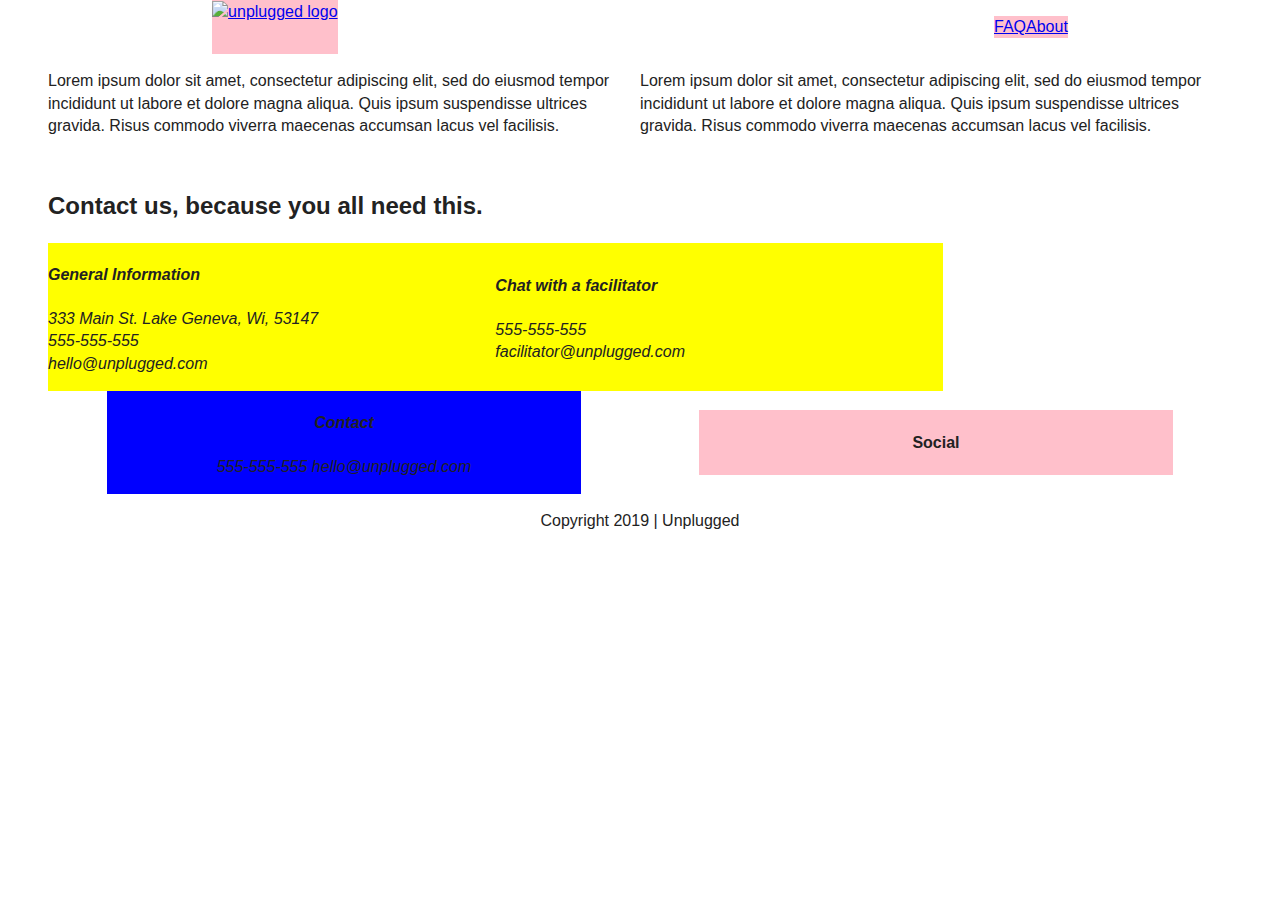
==== about/index.html @ 5f486a44 "making responsive to tablet size" ====
<!doctype html>
<html class="no-js" lang="">

<head>
  <meta charset="utf-8">
  <title>Unplugged: About</title>
  <meta name="description" content="">
  <meta name="viewport" content="width=device-width, initial-scale=1">

  <link rel="manifest" href="../site.webmanifest">
  <link rel="apple-touch-icon" href="../icon.png">
  <!-- Place favicon.ico in the root directory -->

  <link rel="stylesheet" href="../css/normalize.css">
  <link rel="stylesheet" href="../css/main.css">

  <meta name="theme-color" content="#fafafa">
</head>

<body id="about">
  <!--[if IE]>
    <p class="browserupgrade">You are using an <strong>outdated</strong> browser. Please <a href="https://browsehappy.com/">upgrade your browser</a> to improve your experience and security.</p>
  <![endif]-->

  <!-- Add your site or application content here -->

  <header> <!--------------------- header ------------------------------------------->
    
      <div class="content-wrapper">
        <a href="../index.html">
          <img src="../index.html" alt="unplugged logo">
        </a>  
     
        <div class="header-divider">
        </div>
        
        <nav>
          <ul>
            <li><a href="../faq/index.html" targer="_blank">FAQ</a></li>
            <li><a href="../about/index.html" target="_blank">About</a></li>
          </ul>
        </nav>
  
      </div>
  
    </header> <!--------------------- end header ----------------------------------------->

    <main>

      <section class="mission">
        <div class="content-wrapper">
          <div class="mission-content">
              <p>
                  Lorem ipsum dolor sit amet, consectetur adipiscing elit, sed do eiusmod tempor incididunt ut labore et
                  dolore magna aliqua. Quis ipsum suspendisse ultrices gravida. Risus commodo viverra maecenas accumsan lacus
                  vel facilisis.
                </p>
                <p>
                  Lorem ipsum dolor sit amet, consectetur adipiscing elit, sed do eiusmod tempor incididunt ut labore et
                  dolore magna aliqua. Quis ipsum suspendisse ultrices gravida. Risus commodo viverra maecenas accumsan lacus
                  vel facilisis.
                </p>
          </div> <!-- mission content wrapper ends -->
        </div> 
      </section>

      <section class="map">
        <figure></figure>
      </section>

      <section class="contact-section">
          <div class="content-wrapper">

            <h2>Contact us, because you all need this.</h2>

            <address class="contact-content">

              <div>
                <h4> General Information </h4>
                <p>
                  333 Main St. Lake Geneva, Wi, 53147<br>
                  555-555-555<br>
                  hello@unplugged.com
                </p>
              </div>

              <div>
                <h4>Chat with a facilitator</h4>
                <p>
                  555-555-555 <br>
                  facilitator@unplugged.com
                </p>
              </div>

            </address>

          </div> 
        </section>

    </main>  

    <footer>  <!--------------------- footer ---------------------------------------------->

      <div class="content-wrapper">
        <div class="footer-content">
  
          <address class="contact">
  
            <h4> Contact </h4> 
            <p> 
              555-555-555  
              hello@unplugged.com 
            </p>
  
          </address>
  
          <div class="social">
  
            <h4> Social </h4>
            <div class="social-icons">
              <p><a href="https://www.facebook.com/yoursite" target="_blank"></a></p>
              <p><a href="https://www.twitter.com"></a></p>
              <p><a href="https://www.instagram.com"></a></p>
            </div>
  
          </div>

          
  
        </div> <!-- footer content ends -->

        <div class="copyright"> 
          <p>Copyright 2019 | Unplugged</p>
        </div>

      </div> <!-- footer content-wrapper ends -->
  
     
  
    </footer> <!----------------------- footer ends --------------------------------------->

<!------------- java script ----------------->

  <script src="../js/vendor/modernizr-3.7.1.min.js"></script>
  <script src="https://code.jquery.com/jquery-3.3.1.min.js" integrity="sha256-FgpCb/KJQlLNfOu91ta32o/NMZxltwRo8QtmkMRdAu8=" crossorigin="anonymous"></script>
  <script>window.jQuery || document.write('<script src="js/vendor/jquery-3.3.1.min.js"><\/script>')</script>
  <script src="../js/plugins.js"></script>
  <script src="../js/main.js"></script>

  <!-- Google Analytics: change UA-XXXXX-Y to be your site's ID. -->
  <script>
    window.ga = function () { ga.q.push(arguments) }; ga.q = []; ga.l = +new Date;
    ga('create', 'UA-XXXXX-Y', 'auto'); ga('set','transport','beacon'); ga('send', 'pageview')
  </script>
  <script src="https://www.google-analytics.com/analytics.js" async defer></script>
</body>

</html>
---- css/main.css ----
/*! HTML5 Boilerplate v7.1.0 | MIT License | https://html5boilerplate.com/ */

/* main.css 1.0.0 | MIT License | https://github.com/h5bp/main.css#readme */
/*
 * What follows is the result of much research on cross-browser styling.
 * Credit left inline and big thanks to Nicolas Gallagher, Jonathan Neal,
 * Kroc Camen, and the H5BP dev community and team.
 */

 
/* ==========================================================================
   Base styles: opinionated defaults
   ========================================================================== */

   html {
    color: #222;
    font-size: 1em;
    line-height: 1.4;
}

/*
 * Remove text-shadow in selection highlight:
 * https://twitter.com/miketaylr/status/12228805301
 *
 * Vendor-prefixed and regular ::selection selectors cannot be combined:
 * https://stackoverflow.com/a/16982510/7133471
 *
 * Customize the background color to match your design.
 */

::-moz-selection {
    background: #b3d4fc;
    text-shadow: none;
}

::selection {
    background: #b3d4fc;
    text-shadow: none;
}

/*
 * A better looking default horizontal rule
 */

hr {
    display: block;
    height: 1px;
    border: 0;
    border-top: 1px solid #ccc;
    margin: 1em 0;
    padding: 0;
}

/*
 * Remove the gap between audio, canvas, iframes,
 * images, videos and the bottom of their containers:
 * https://github.com/h5bp/html5-boilerplate/issues/440
 */

audio,
canvas,
iframe,
img,
svg,
video {
    vertical-align: middle;
}

/*
 * Remove default fieldset styles.
 */

fieldset {
    border: 0;
    margin: 0;
    padding: 0;
}

/*
 * Allow only vertical resizing of textareas.
 */

textarea {
    resize: vertical;
}

/* ==========================================================================
   Browser Upgrade Prompt
   ========================================================================== */

.browserupgrade {
    margin: 0.2em 0;
    background: #ccc;
    color: #000;
    padding: 0.2em 0;
}


 /* ==========================================================================
   Author's custom styles 
   ========================================================================== */
html {
	font-size: 16px;
}

body {
	font-family: 'Montserrat', Helvetica, Arial, sans-serif;
    padding: 0px 1.5rem;
}


header, footer {
    display: flex;
    justify-content: center;
    align-items: center;
    flex-flow: row wrap;;
}



ul {
    padding: 0;
    display: flex;
    justify-content: space-around;
}

header nav li {
    list-style-type: none;  
    background: pink;
}

.hero-area {
    display: flex;
    flex-flow: row wrap;
}

aside {
    display: flex;
    flex-flow: row wrap;
    width: 100%;
    background: grey;
}

input[type="button" i] {
    padding: 0px;
}
input {
    padding: 0;
    border: 0;
}

.form input {
    align-content: center;
    width: 100%;
    height: 2em;
    margin-bottom: 1em;
}

#features {
    display: flex;
    flex-flow: row wrap;
}


.features-item-description {
    padding-left: 3.5em;
    padding-right: 3.5em;
    font-size: 0.875em;
    text-align: center;
}

#features .features-items {
    display: flex;
    flex-flow: row wrap;
}

.reviews {
    display: flex;
    flex-flow: row wrap;
}

.reviews .content-wrapper p {
    text-align: justify;
}

footer {
    text-align: center;
}


      

/********************************** About Styles ****************************/

.mission {
    display: flex;
    flex-flow: row wrap;
}

.contact-section {
    display: flex;
    flex-flow: row wrap;
}


/************************************* FAQ Styles ****************************/








 /* ==========================================================================
   Helper classes
   ========================================================================== */

/*
 * Hide visually and from screen readers
 */

 .hidden {
  display: none !important;
}

/*
* Hide only visually, but have it available for screen readers:
* https://snook.ca/archives/html_and_css/hiding-content-for-accessibility
*
* 1. For long content, line feeds are not interpreted as spaces and small width
*    causes content to wrap 1 word per line:
*    https://medium.com/@jessebeach/beware-smushed-off-screen-accessible-text-5952a4c2cbfe
*/

.visuallyhidden {
  border: 0;
  clip: rect(0 0 0 0);
  height: 1px;
  margin: -1px;
  overflow: hidden;
  padding: 0;
  position: absolute;
  width: 1px;
  white-space: nowrap; /* 1 */
}

/*
* Extends the .visuallyhidden class to allow the element
* to be focusable when navigated to via the keyboard:
* https://www.drupal.org/node/897638
*/

.visuallyhidden.focusable:active,
.visuallyhidden.focusable:focus {
  clip: auto;
  height: auto;
  margin: 0;
  overflow: visible;
  position: static;
  width: auto;
  white-space: inherit;
}

/*
* Hide visually and from screen readers, but maintain layout
*/

.invisible {
  visibility: hidden;
}

/*
* Clearfix: contain floats
*
* For modern browsers
* 1. The space content is one way to avoid an Opera bug when the
*    `contenteditable` attribute is included anywhere else in the document.
*    Otherwise it causes space to appear at the top and bottom of elements
*    that receive the `clearfix` class.
* 2. The use of `table` rather than `block` is only necessary if using
*    `:before` to contain the top-margins of child elements.
*/

.clearfix:before,
.clearfix:after {
  content: " "; /* 1 */
  display: table; /* 2 */
}

.clearfix:after {
  clear: both;
}

 
/* ==========================================================================
   EXAMPLE Media Queries for Responsive Design.
   These examples override the primary ('mobile first') styles.
   Modify as content requires.
   ========================================================================== */



@media screen and (min-width: 768px) /**** Tablet Styles ******/
{
    html {
        width: 100%;
    }

    header {
        width: 100%;
    }

    header div.content-wrapper {
        width: 100%;
    }

    header a {
        float: left;
        background: pink;
    } 
    ul {
        float: right;
    }

   .hero-area h1 {
       padding-left: 1.7em;
       padding-right: 1.7em;
   } 

   .form-description {
       padding-left: 3.3em;
       padding-right: 3.3em;
   }
   
   .content-wrapper .form {
       background: purple;
       margin-left: 3.3em;
       margin-right: 3.3em;
   }
   .form input {
       flex-grow: initial;
   }

   
    .features div.content-wrapper h3 {
        padding-left:3.3em;
    }

    .features-items {
        width: 100%;
    }

    .left {
        width: 50%;
        background: lightblue;
        float: left;
    }
    .right  {
        width: 50%;
        background: pink;
        float: left;
        clear: right;
    }

    .features-item-description {
        color: black;
        padding-left: 4.4em;
        padding-right: 4.4em;
    }

    .features-items article {
        background: pink;
    }

    .reviews {
        width: 100%;
        margin-right: 3em;
        background: yellow;
    }

    .reviews h2  {
        padding-left: 3.5rem;
    }
    .reviews h3 {
        padding-left: 3.5rem;
    }
    .reviews p {
        padding-left: 3.5rem;
        padding-right: 3.5rem;
    }


    
    footer .content-wrapper {
        width: 100%;
    }

    div .footer-content {
        width: 100%;
        display: flex;
        justify-content: space-around;
        align-items: center;
    }

    footer .contact {
        background-color: blue;
        flex-basis: 40%

    }
    footer .social {
        background-color: pink;
        flex-basis: 40%;
    }



    /************** About Tablet Styles ****************/

    .mission-content {
        display: flex;
        justify-content: space-around;
        align-items: center;
    }
 
    .mission-content p {
        width: 100%;
    }
 
    .contact-section, .content-wrapper h2 {
        width: 100%;
    }
 
    .contact-content {
        display: flex;
        align-items: center;
        background: yellow;
        width: 100%;
    }
    .contact-content div {
        flex-basis: 50%;
    }

    body {
        padding: 0px 3rem;
    }



    /************** FAQ Tablet Styles **********/

    
    div.content-wrapper {
        display: flex;
        flex-wrap: wrap;
        justify-content: space-around; 
        
    }
    
    div.question {
        flex-basis: 40%;

    }
    .faq h2 {
        width: 100%;
    }



}





@media screen and (min-width: 1200px)  /**** Desktop Laptop Styles ******/
{
    
}


@media print,
       (-webkit-min-device-pixel-ratio: 1.25),
       (min-resolution: 1.25dppx),
       (min-resolution: 120dpi) {
    /* Style adjustments for high resolution devices */
}

 
/* ==========================================================================
   Print styles.
   Inlined to avoid the additional HTTP request:
   https://www.phpied.com/delay-loading-your-print-css/
   ========================================================================== */

   @media print {
    *,
    *:before,
    *:after {
        background: transparent !important;
        color: #000 !important; /* Black prints faster */
        -webkit-box-shadow: none !important;
        box-shadow: none !important;
        text-shadow: none !important;
    }

    a,
    a:visited {
        text-decoration: underline;
    }

    a[href]:after {
        content: " (" attr(href) ")";
    }

    abbr[title]:after {
        content: " (" attr(title) ")";
    }

    /*
     * Don't show links that are fragment identifiers,
     * or use the `javascript:` pseudo protocol
     */

    a[href^="#"]:after,
    a[href^="javascript:"]:after {
        content: "";
    }

    pre {
        white-space: pre-wrap !important;
    }
    pre,
    blockquote {
        border: 1px solid #999;
        page-break-inside: avoid;
    }

    /*
     * Printing Tables:
     * http://css-discuss.incutio.com/wiki/Printing_Tables
     */

    thead {
        display: table-header-group;
    }

    tr,
    img {
        page-break-inside: avoid;
    }

    p,
    h2,
    h3 {
        orphans: 3;
        widows: 3;
    }

    h2,
    h3 {
        page-break-after: avoid;
    }
}
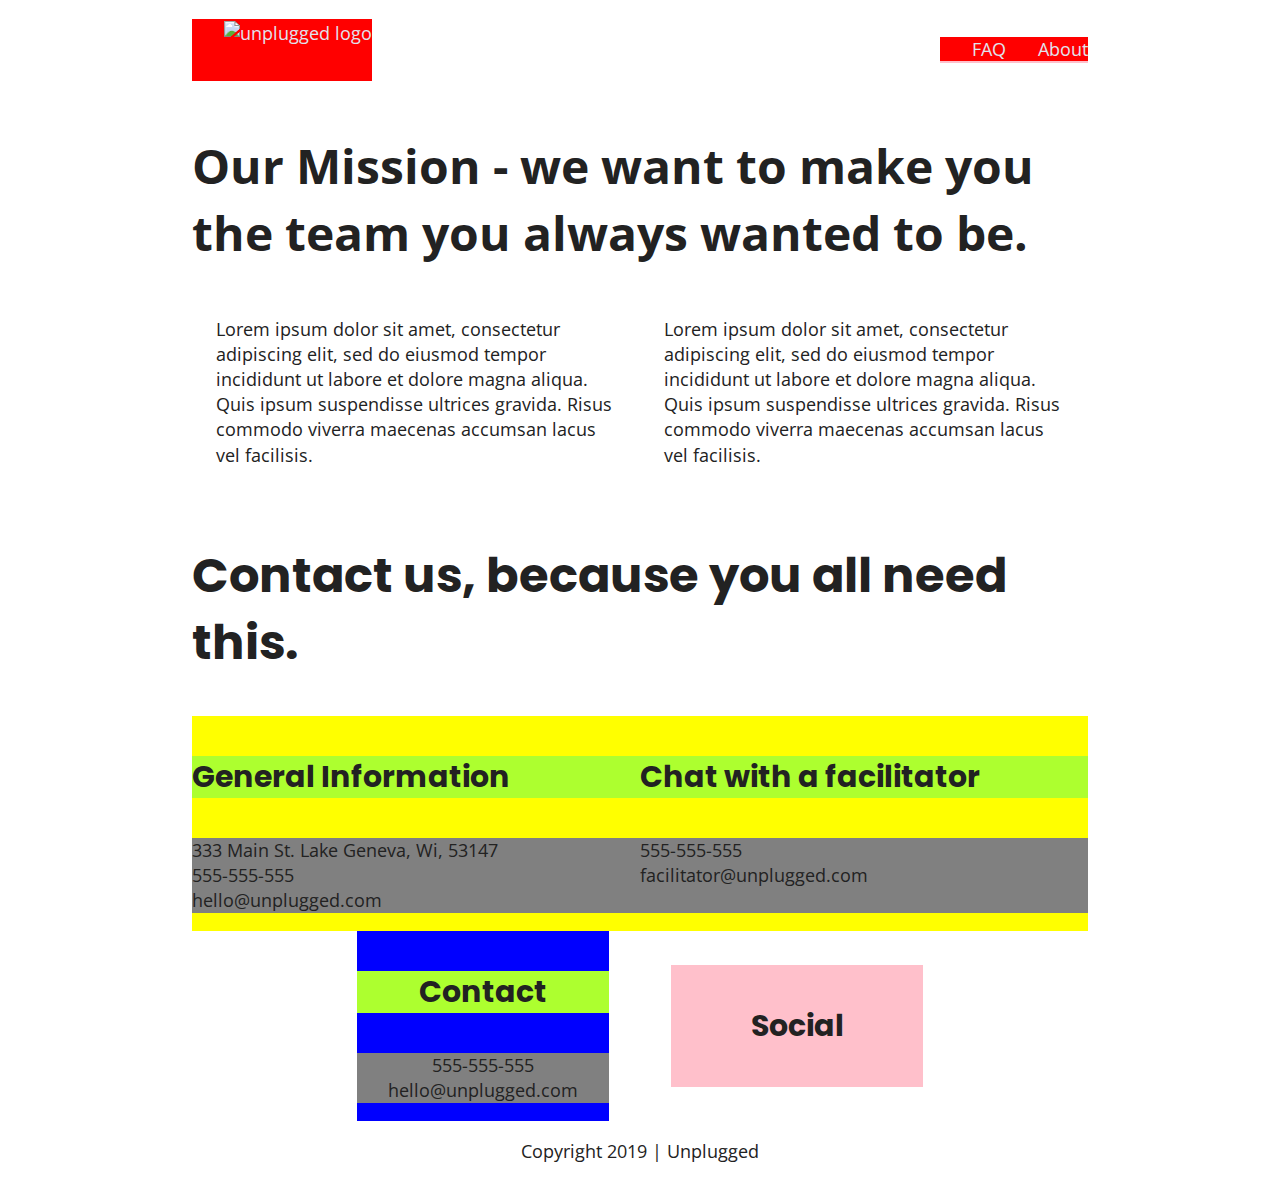
==== commit 877a2049: "added some font styles inc. font family" ====
--- a/about/index.html
+++ b/about/index.html
@@ -13,6 +13,9 @@
 
   <link rel="stylesheet" href="../css/normalize.css">
   <link rel="stylesheet" href="../css/main.css">
+  
+  <!-- Google Fonts -->
+  <link href="https://fonts.googleapis.com/css?family=Open+Sans:400,700|Poppins:500,700" rel="stylesheet">
 
   <meta name="theme-color" content="#fafafa">
 </head>
@@ -50,16 +53,19 @@
       <section class="mission">
         <div class="content-wrapper">
           <div class="mission-content">
+            <h1>Our Mission - we want to make you the team you always wanted to be.</h1> 
+            <div class="mission-paragraphs">
               <p>
-                  Lorem ipsum dolor sit amet, consectetur adipiscing elit, sed do eiusmod tempor incididunt ut labore et
-                  dolore magna aliqua. Quis ipsum suspendisse ultrices gravida. Risus commodo viverra maecenas accumsan lacus
-                  vel facilisis.
-                </p>
-                <p>
-                  Lorem ipsum dolor sit amet, consectetur adipiscing elit, sed do eiusmod tempor incididunt ut labore et
-                  dolore magna aliqua. Quis ipsum suspendisse ultrices gravida. Risus commodo viverra maecenas accumsan lacus
-                  vel facilisis.
-                </p>
+                Lorem ipsum dolor sit amet, consectetur adipiscing elit, sed do eiusmod tempor incididunt ut labore et
+                dolore magna aliqua. Quis ipsum suspendisse ultrices gravida. Risus commodo viverra maecenas accumsan lacus
+                vel facilisis.
+              </p>
+              <p>
+                Lorem ipsum dolor sit amet, consectetur adipiscing elit, sed do eiusmod tempor incididunt ut labore et
+                dolore magna aliqua. Quis ipsum suspendisse ultrices gravida. Risus commodo viverra maecenas accumsan lacus
+                vel facilisis.
+              </p>
+            </div>
           </div> <!-- mission content wrapper ends -->
         </div> 
       </section>
@@ -88,7 +94,8 @@
                 <h4>Chat with a facilitator</h4>
                 <p>
                   555-555-555 <br>
-                  facilitator@unplugged.com
+                  facilitator@unplugged.com<br>
+                  <br>
                 </p>
               </div>
 
--- a/css/main.css
+++ b/css/main.css
@@ -104,8 +104,22 @@
 }
 
 body {
-	font-family: 'Montserrat', Helvetica, Arial, sans-serif;
+	font-family: 'Open Sans', Helvetica, Arial, sans-serif;
     padding: 0px 1.5rem;
+}
+
+h2 {
+    font-family: 'Poppins', sans-serif;
+}
+
+h3, 
+h4 {
+    font-family: 'Poppins', sans-serif;
+}
+
+a{
+    color: #e2e3ed;
+    text-decoration: none;
 }
 
 
@@ -113,10 +127,8 @@
     display: flex;
     justify-content: center;
     align-items: center;
-    flex-flow: row wrap;;
-}
-
-
+    flex-flow: row wrap;
+}
 
 ul {
     padding: 0;
@@ -191,6 +203,8 @@
       
 
 /********************************** About Styles ****************************/
+
+
 
 .mission {
     display: flex;
@@ -415,7 +429,7 @@
 
 
 
-    /************** About Tablet Styles ****************/
+    /************** About Tablet Styles **************/
 
     .mission-content {
         display: flex;
@@ -465,18 +479,192 @@
         width: 100%;
     }
 
-
-
-}
-
-
-
-
-
-@media screen and (min-width: 1200px)  /**** Desktop Laptop Styles ******/
+}
+
+@media screen and (min-width: 1200px)  /************* Desktop Laptop Styles *********************/
 {
+    body {
+        padding: 0px 6rem;
+    }
+
+    /*********** Header ***********/
+
+    header a {
+        background: red;
+        float: none;
+        width: auto;
+        padding-left: 2rem;
+        font-size: 1.125rem;
+    }
+    header div.content-wrapper {
+        width: 100%;
+        height: 6.25rem;
+        justify-content: space-between;
+        align-content: center;
+    }
+
+    .hero-area div.content-wrapper h1 {
+        background: blue;
+        width: 100%;
+        height: 31.25rem;
+        padding-right: 20rem;
+        padding-left: 0rem;
+        font-size: 3.75rem;
+        margin-top: 0px;
+    }
+
+    section.hero-area div.content-wrapper div.form {
+        width: 50%;
+    }
+
+    /***** Aside: form and email input ******/
+
+    div.content-wrapper {
+        justify-content: space-around;
+        width: auto;
+    }
+    div.content-wrapper .form {
+        margin: 0;
+    }
+
+    aside {
+        height: 15.625rem;
+        align-items: center;
+        padding-left: 8rem;
+        padding-right: 8rem;
+        width: auto;
+    }
     
-}
+    aside h3 {
+        font-size: 1.875rem;
+        margin: 0;
+    }
+    aside p {
+        font-size: 1.125rem;
+        margin: 0;
+    }
+    
+    aside div.form-description {
+        width: 33%;
+        padding: 0;
+        margin: 0;
+    }
+
+    div.form-description p,h3 {
+        padding-left: 0rem;
+        padding-right: 0rem;
+    }
+
+    div.form {
+        width: 33%;
+        margin: 0;
+        padding: 0;
+    }
+
+    /********** Features *********/
+
+    section.features h3 {
+        font-size: 2.25rem;
+    }
+    section.features p {
+        font-size: 1.124rem;
+    }
+
+    .features-item-description {
+        color: black;
+        padding-left: 12.4rem;
+        padding-right: 12.4rem;
+    }
+
+
+    /*********** Reviews ********/
+
+    .reviews div.content-wrapper {
+        padding-left: 7.5rem;
+        padding-right: 7.5rem;
+        padding-bottom: 5rem;
+    }
+    section.reviews h2 {        
+        margin-top: 3rem;
+        padding-left: 0px;
+        font-size: 2.25rem;
+    }
+    section.reviews article {
+        width: 50%;
+    }
+    .reviews h3 {
+        padding-left: 1.5rem;
+        font-size: 1.875rem;
+    }
+    .reviews p {
+        padding-left: 1.5rem;
+        padding-right: 0;
+        font-size: 1.125rem;
+    }
+    section.reviews img {
+        width: 44%; 
+    }
+
+/********** Footer ************/
+
+    address h4 {
+        font-size: 1.875rem;
+        background: greenyellow;
+    }
+    address p {
+        font-size: 1.125rem;
+        background: grey;
+    }
+    div.social h4 {
+        font-size: 1.875rem;
+    }
+    
+}
+
+
+    div.copyright p {
+        font-size: 1.125rem;
+    }
+
+
+    /*************************** About page laptop styles **********/
+
+    body#about {
+        padding: 0px 12rem;
+    }
+    header {
+        font-size: 1.125rem;
+    }
+    div.mission-content {
+        display: block;
+    }
+    div.mission-content h1 {
+        font-size: 3rem;
+    }
+    div.mission-paragraphs {
+        display: flex;
+    }
+    div.mission-paragraphs p {
+        padding-left: 1.5rem;
+        padding-right: 1.5rem;
+        font-size: 1.125rem;
+    }
+    .contact-section div.content-wrapper {
+        width: 100%;
+        font-style: normal;
+    }
+
+    .contact-section p,h4 {
+        font-style: normal;
+    }
+    address p {
+        font-style: normal;
+    }
+
+    .contact-section .content-wrapper h2 {
+        font-size: 3rem;
+    }
+
 
 
 @media print,
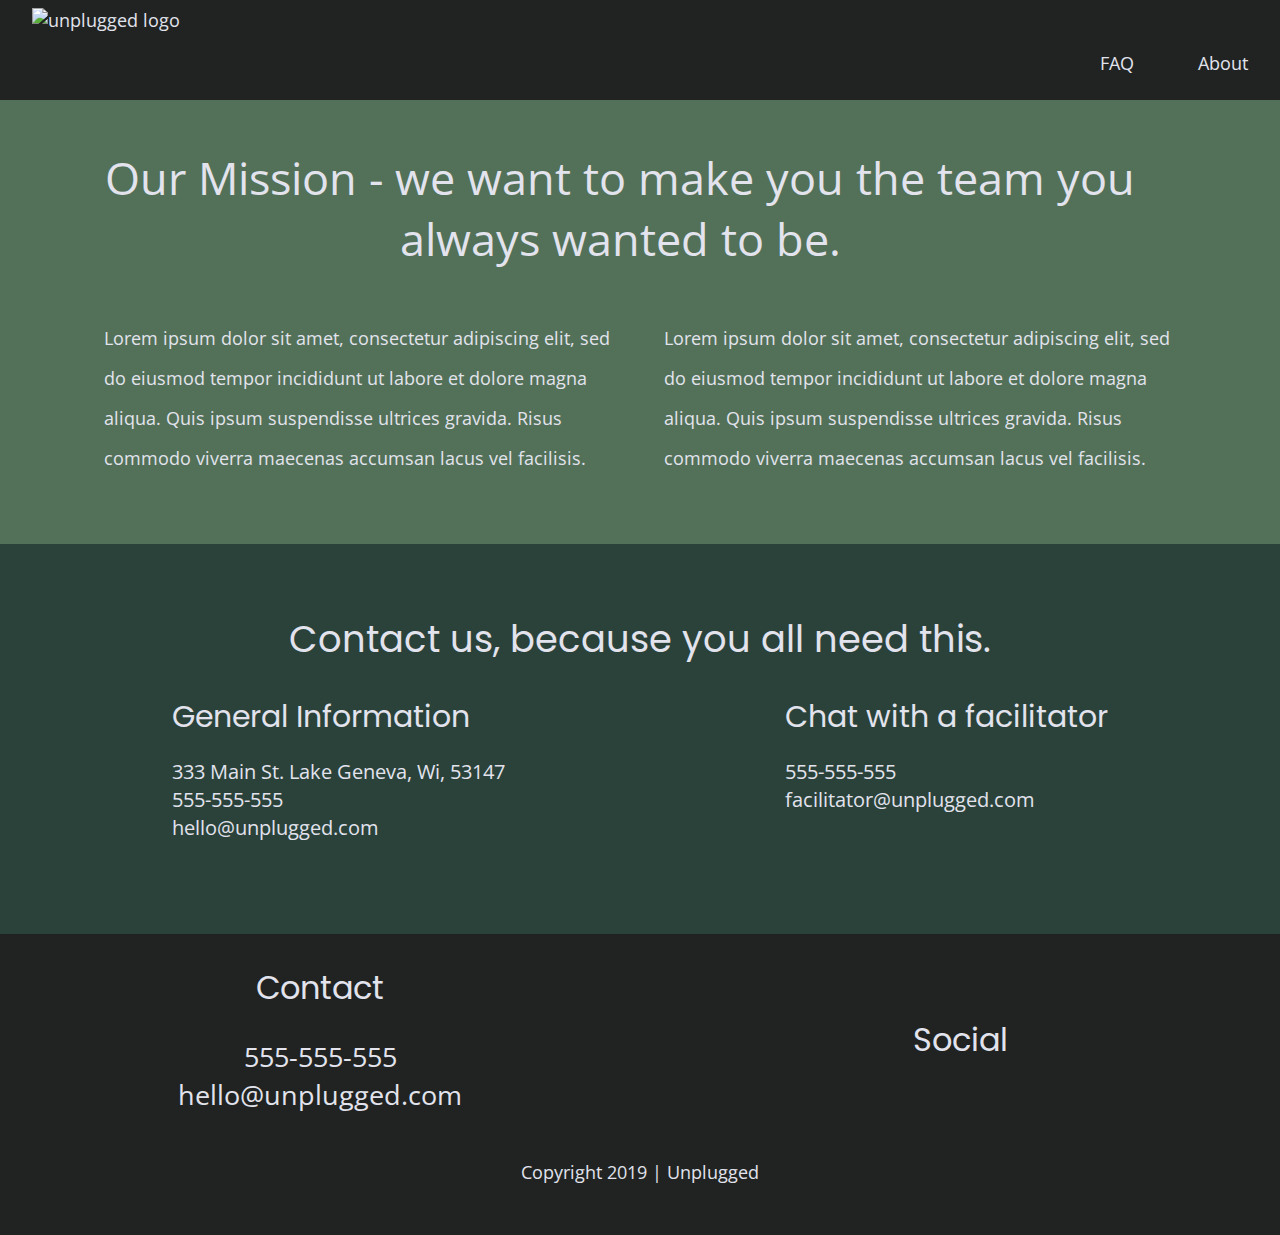
==== commit 9b4a36e5: "almost finished with styles" ====
--- a/about/index.html
+++ b/about/index.html
@@ -52,7 +52,7 @@
 
       <section class="mission">
         <div class="content-wrapper">
-          <div class="mission-content">
+          
             <h1>Our Mission - we want to make you the team you always wanted to be.</h1> 
             <div class="mission-paragraphs">
               <p>
@@ -65,7 +65,7 @@
                 dolore magna aliqua. Quis ipsum suspendisse ultrices gravida. Risus commodo viverra maecenas accumsan lacus
                 vel facilisis.
               </p>
-            </div>
+           
           </div> <!-- mission content wrapper ends -->
         </div> 
       </section>
@@ -115,7 +115,7 @@
   
             <h4> Contact </h4> 
             <p> 
-              555-555-555  
+              555-555-555  </br>
               hello@unplugged.com 
             </p>
   
--- a/css/main.css
+++ b/css/main.css
@@ -105,21 +105,35 @@
 
 body {
 	font-family: 'Open Sans', Helvetica, Arial, sans-serif;
-    padding: 0px 1.5rem;
-}
-
+    padding: 0px 0px;
+}
+
+h1 {
+    font-weight: normal;
+}
 h2 {
     font-family: 'Poppins', sans-serif;
+    font-weight: normal;
 }
 
 h3, 
 h4 {
     font-family: 'Poppins', sans-serif;
-}
-
-a{
+    font-weight: normal;
+    margin: 0px;
+}
+
+a {
     color: #e2e3ed;
     text-decoration: none;
+}
+
+img { 
+	width: 100%;
+}
+ 
+figure {
+        margin: 0;
 }
 
 
@@ -128,6 +142,12 @@
     justify-content: center;
     align-items: center;
     flex-flow: row wrap;
+    background: #202322;
+    color: #e2e3ed;
+    font-style: normal;
+}
+address p {
+    font-style: normal;
 }
 
 ul {
@@ -137,28 +157,30 @@
 }
 
 header nav li {
-    list-style-type: none;  
-    background: pink;
+    list-style-type: none; 
 }
 
 .hero-area {
+    padding: 0px 1.5rem 0px 1.5rem;
     display: flex;
     flex-flow: row wrap;
-}
-
+    background-image: url("../img/jake-melara-30679-unsplash.jpg");
+    background-size: cover;
+    background-repeat: no-repeat;
+    background-position: center;
+    height: 500px;
+    color: #e2e3ed;
+}
+/**************************/
 aside {
+    color: #e2e3ed;
     display: flex;
     flex-flow: row wrap;
     width: 100%;
-    background: grey;
-}
-
-input[type="button" i] {
-    padding: 0px;
-}
-input {
-    padding: 0;
-    border: 0;
+    background: #527158;
+}
+aside div.content-wrapper {
+    padding: 1.5rem 1.5rem 0px 1.5rem;
 }
 
 .form input {
@@ -167,62 +189,173 @@
     height: 2em;
     margin-bottom: 1em;
 }
-
+/*********************/
 #features {
     display: flex;
     flex-flow: row wrap;
 }
-
+section.features div.content-wrapper {
+    padding: 1.5rem 1.5rem 0px 1.5rem;
+}
+section.features {
+    background: url('../img/rawpixel-unsplash1.jpg');
+    background-size: cover;
+    background-repeat: no-repeat;
+    background-position: center;
+    padding-top: 1rem;
+    color: #e2e3ed;
+}
+section.features h3 {
+    font-size: 1.4rem;
+}
 
 .features-item-description {
     padding-left: 3.5em;
     padding-right: 3.5em;
+    padding-bottom: 2rem;
     font-size: 0.875em;
     text-align: center;
+    margin: 0px;
 }
 
 #features .features-items {
     display: flex;
     flex-flow: row wrap;
 }
-
+/****************************/
 .reviews {
     display: flex;
     flex-flow: row wrap;
 }
+section.reviews {
+    background: #2a423a;
+    color: #e2e3ed;
+}
+
+.reviews h2, .reviews h3 {
+    padding-top: 1rem;
+    font-weight: normal;
+}
+
+.reviews div.content-wrapper {
+    padding-left: 1.5rem;
+    padding-right: 1.5rem;
+}
 
 .reviews .content-wrapper p {
     text-align: justify;
-}
-
+    padding-bottom: 1.5rem;
+}
+/**************************/
 footer {
     text-align: center;
-}
-
-
-      
+    padding-top: 2rem;
+    padding-bottom: 2rem;
+}
+
+aside .form {
+    margin-top: 30px;
+}
+   
+input[type=text] {
+box-sizing: border-box;
+width: 100%;
+margin-top: .5rem;
+margin-bottom: .5rem;
+color: #2a423a;
+font-style: italic;
+}
+
+input[type=button] {
+width: 100%;
+background-color: #2a423a;
+font-family: 'Poppins', Helvetica, Arial, sans-serif;
+font-weight: 500;
+font-size: 1.125em;
+margin-top: .5rem;
+margin-bottom: 2.5rem;
+color: #e2e3ed;
+border: none;
+text-align: center;
+text-transform: uppercase;
+}
+    
 
 /********************************** About Styles ****************************/
-
-
 
 .mission {
     display: flex;
-    flex-flow: row wrap;
-}
-
+    flex-flow: row wrap; 
+}
+div.mission-paragraphs {
+    line-height: 1.8rem;
+}
+.mission div.content-wrapper {
+    background: #527158;
+    color:  #e2e3ed;
+    padding: 2rem 1.8rem 2rem 1.8rem;
+}
+.mission h1 {
+    line-height: 2.5rem;
+    margin-top: 0px;
+    display: block;
+}
+section.contact-section {
+    background: #2a423a;
+    color:  #e2e3ed;
+    padding: 2rem 1.8rem 2rem 1.8rem;
+}
+.contact-section{
+    text-align: center;
+}
 .contact-section {
     display: flex;
     flex-flow: row wrap;
 }
+section.contact-section div.content-wrapper address.contact-content {
+    text-align: center;
+    display: block;
+    padding-bottom: 2rem;
+}
+.contact-content {
+    display: flex;
+    align-items: center;
+    width: 100%;
+}
+
+section.contact-section h4  {
+    font-style: normal;
+    font-size: 1.25rem;
+}
 
 
 /************************************* FAQ Styles ****************************/
 
 
 
-
-
+section.faq h1 {
+    margin-top: 0px;
+    padding-top: 3rem;
+}
+section.faq {
+    background: #527158;
+    color:  #e2e3ed;
+    font-weight: normal;
+    padding-left: 1rem;
+    padding-right: 1rem;
+}
+div.question {
+    padding-bottom: 2rem;
+}
+
+section.contact-section {
+    padding: 0;
+}
+
+section.contact-section div.content-wrapper{
+    padding-left: 2rem;
+    padding-right: 2rem;
+}
 
 
 
@@ -315,12 +448,12 @@
 
 
 
-@media screen and (min-width: 768px) /**** Tablet Styles ******/
+@media screen and (min-width: 768px)    /*************** Tablet Styles *****************/
 {
     html {
         width: 100%;
     }
-
+    
     header {
         width: 100%;
     }
@@ -330,170 +463,196 @@
     }
 
     header a {
-        float: left;
-        background: pink;
+        float: left; 
+        padding-left: 25px;
+        padding-right: 25px;
     } 
     ul {
         float: right;
     }
 
-   .hero-area h1 {
+    footer .content-wrapper {
+        width: 100%;
+        padding: 0%;
+    }
+    div .footer-content {
+        width: 100%;
+        display: flex;
+        justify-content: space-around;
+        align-items: center;
+    }
+    footer .contact {
+        flex-basis: 50%
+    }
+    footer .social {
+        flex-basis: 50%;
+    }
+    footer .copyright {
+        width: 100%;
+    }
+
+    /********* Tablet Homepage *********/
+    /***********/
+    .hero-area h1 {             
        padding-left: 1.7em;
        padding-right: 1.7em;
-   } 
-
-   .form-description {
+    } 
+    .form-description {
        padding-left: 3.3em;
        padding-right: 3.3em;
-   }
-   
-   .content-wrapper .form {
-       background: purple;
+    }  
+    .content-wrapper .form {
        margin-left: 3.3em;
        margin-right: 3.3em;
-   }
+    }
    .form input {
        flex-grow: initial;
-   }
-
-   
+    }   
+    aside div.content-wrapper {
+        padding: 1.5rem 15% 0px 15%;
+    }
     .features div.content-wrapper h3 {
         padding-left:3.3em;
     }
-
+    section.features {
+        display: flex;
+    }
     .features-items {
         width: 100%;
     }
-
     .left {
         width: 50%;
-        background: lightblue;
         float: left;
     }
     .right  {
         width: 50%;
-        background: pink;
         float: left;
         clear: right;
     }
-
     .features-item-description {
-        color: black;
         padding-left: 4.4em;
         padding-right: 4.4em;
     }
-
-    .features-items article {
-        background: pink;
-    }
-
+    section.reviews div.content-wrapper {
+        display: flex;
+        flex-wrap: wrap;
+        align-items: center
+    }
     .reviews {
         width: 100%;
         margin-right: 3em;
-        background: yellow;
-    }
-
+    }
     .reviews h2  {
-        padding-left: 3.5rem;
+        text-align: center;
+        width: 100%;
+        padding-bottom: 1rem;
     }
     .reviews h3 {
         padding-left: 3.5rem;
+        padding-bottom: .5rem;
     }
     .reviews p {
         padding-left: 3.5rem;
         padding-right: 3.5rem;
     }
-
-
+    .reviews figure {
+        width: 50%;
+        padding-bottom: 2rem;
+    }
+    .reviews article {
+        width: 50%;
+        align-content: center;
+    }   
+   
+    /************** Tablet About Styles **************/
+    /***********/
     
-    footer .content-wrapper {
-        width: 100%;
-    }
-
-    div .footer-content {
-        width: 100%;
+    .mission-content p {
+        width: 100%;
+    }
+    div.mission-content {
+        display: block;
+    }
+    div.mission-paragraphs {
+        display: flex;
+    }
+    div.mission-paragraphs p {
+        padding-left: 1rem;
+        padding-right: 1rem;
+        font-size: 1.125rem;
+        line-height: 1.8rem;
+    }
+    .mission div.content-wrapper {
+        padding: 2rem 2rem 2rem 2rem;
+    }
+    .mission h1 {
+        line-height: 2.5rem;
+        padding-right: 1rem;
+        text-align: center;
+        font-size: 2rem;
+    }
+
+    .contact-section, .content-wrapper h2 {
+        width: 100%;
+    }
+    section.contact-section div.content-wrapper {
+        width: 100%;
+    }
+    
+    section.contact-section div.content-wrapper address.contact-content {
         display: flex;
         justify-content: space-around;
-        align-items: center;
-    }
-
-    footer .contact {
-        background-color: blue;
-        flex-basis: 40%
-
-    }
-    footer .social {
-        background-color: pink;
-        flex-basis: 40%;
-    }
-
-
-
-    /************** About Tablet Styles **************/
-
-    .mission-content {
-        display: flex;
-        justify-content: space-around;
-        align-items: center;
-    }
- 
-    .mission-content p {
-        width: 100%;
-    }
- 
-    .contact-section, .content-wrapper h2 {
-        width: 100%;
-    }
- 
-    .contact-content {
-        display: flex;
-        align-items: center;
-        background: yellow;
-        width: 100%;
-    }
-    .contact-content div {
-        flex-basis: 50%;
-    }
-
-    body {
-        padding: 0px 3rem;
-    }
-
-
-
-    /************** FAQ Tablet Styles **********/
-
+    }
+    section.contact-section h2 {
+        font-size: 2.1rem;
+        font-weight: normal;
+    }
+
+    /************** Tablet FAQ Styles **********/
+    /***********/
     
-    div.content-wrapper {
+    #faq-page header {
+        height: 100px;
+    }
+    section.faq h1 {
+        padding-left: 5%;
+        padding-top: 5rem;
+    }
+    section.faq div.content-wrapper {
         display: flex;
         flex-wrap: wrap;
-        justify-content: space-around; 
-        
-    }
-    
+        width: 100%;
+        justify-content: space-around;
+        padding-bottom: 5rem;
+    }    
+    .question .content-wrapper h2 {
+        width: auto;
+    }
     div.question {
         flex-basis: 40%;
-
+        font-size: .9rem;
     }
     .faq h2 {
-        width: 100%;
-    }
-
-}
-
-@media screen and (min-width: 1200px)  /************* Desktop Laptop Styles *********************/
+        font-size: 1rem;
+        padding-right: 15px;
+    }
+    footer .content-wrapper {
+        width: 100%;
+        padding: 0%;
+    }
+}
+
+@media screen and (min-width: 1200px)  /************* Desktop/Laptop Styles *********************/
 {
     body {
-        padding: 0px 6rem;
-    }
-
-    /*********** Header ***********/
-
+        padding: 0px 0rem;
+    }
+    /********** Header ***********/
     header a {
-        background: red;
         float: none;
         width: auto;
         padding-left: 2rem;
+        padding-right: 2rem;
         font-size: 1.125rem;
     }
     header div.content-wrapper {
@@ -502,39 +661,63 @@
         justify-content: space-between;
         align-content: center;
     }
-
+    /********** Footer ************/
+    address h4 {
+        font-size: 1.875rem;
+        font-style: normal;
+    }
+    address p {
+        font-size: 1.125rem;
+    }
+    div.copyright p {
+        font-size: 1.125rem;
+    }
+    footer .contact {
+        flex-basis: 50%;
+    }
+    div.footer-content h4 {
+        font-size: 2rem;
+    }
+
+    div.footer-content p {
+        font-size: 1.7rem;
+    }
+
+    /*********** Desktop/Laptop Homepage Styles ***********/
+    /***********/
+    
     .hero-area div.content-wrapper h1 {
-        background: blue;
         width: 100%;
         height: 31.25rem;
-        padding-right: 20rem;
-        padding-left: 0rem;
+        padding-top: 2rem;
         font-size: 3.75rem;
         margin-top: 0px;
     }
-
     section.hero-area div.content-wrapper div.form {
         width: 50%;
     }
 
-    /***** Aside: form and email input ******/
+    /**** Aside: form and email input *****/
 
     div.content-wrapper {
         justify-content: space-around;
-        width: auto;
+        width: 100%;
+
+    }
+    aside div.content-wrapper {
+        display: flex;
+        padding: 1rem 0 0 0;
     }
     div.content-wrapper .form {
         margin: 0;
     }
-
     aside {
         height: 15.625rem;
         align-items: center;
         padding-left: 8rem;
         padding-right: 8rem;
         width: auto;
-    }
-    
+    } 
     aside h3 {
         font-size: 1.875rem;
         margin: 0;
@@ -542,26 +725,23 @@
     aside p {
         font-size: 1.125rem;
         margin: 0;
-    }
-    
+    }   
     aside div.form-description {
         width: 33%;
         padding: 0;
         margin: 0;
     }
-
     div.form-description p,h3 {
         padding-left: 0rem;
         padding-right: 0rem;
     }
-
     div.form {
         width: 33%;
         margin: 0;
         padding: 0;
     }
 
-    /********** Features *********/
+    /********* Features ********/
 
     section.features h3 {
         font-size: 2.25rem;
@@ -569,15 +749,12 @@
     section.features p {
         font-size: 1.124rem;
     }
-
     .features-item-description {
-        color: black;
         padding-left: 12.4rem;
         padding-right: 12.4rem;
     }
 
-
-    /*********** Reviews ********/
+    /********** Reviews ********/
 
     .reviews div.content-wrapper {
         padding-left: 7.5rem;
@@ -600,37 +777,13 @@
         padding-left: 1.5rem;
         padding-right: 0;
         font-size: 1.125rem;
-    }
-    section.reviews img {
-        width: 44%; 
-    }
-
-/********** Footer ************/
-
-    address h4 {
-        font-size: 1.875rem;
-        background: greenyellow;
-    }
-    address p {
-        font-size: 1.125rem;
-        background: grey;
-    }
-    div.social h4 {
-        font-size: 1.875rem;
-    }
-    
-}
-
-
-    div.copyright p {
-        font-size: 1.125rem;
-    }
-
-
-    /*************************** About page laptop styles **********/
+        line-height: 2.3rem;
+    }  
+
+    /*************************** Desktop/Laptop About styles **********/
 
     body#about {
-        padding: 0px 12rem;
+        padding: 0px 0px;
     }
     header {
         font-size: 1.125rem;
@@ -648,23 +801,61 @@
         padding-left: 1.5rem;
         padding-right: 1.5rem;
         font-size: 1.125rem;
-    }
+        line-height: 2.5rem;
+    }
+    .mission div.content-wrapper {
+        padding: 3rem 5rem 3rem 5rem;
+    }
+    .mission h1 {
+        font-size: 2.8rem;
+        line-height: 3.8rem;
+        padding-left: 24px;
+        padding-right: 4rem;
+        text-align: center;
+        
+    }
+
     .contact-section div.content-wrapper {
         width: 100%;
         font-style: normal;
-    }
-
-    .contact-section p,h4 {
+        padding: 2.5rem 0 2.5rem 0;
+    }
+
+    .contact-section p {
         font-style: normal;
-    }
+        font-size: 1.25rem;
+        text-align: left;
+    }
+    section.contact-section h4 {
+        font-size: 1.875rem;
+        font-style: normal;
+        text-align: left;
+    }
+   
     address p {
         font-style: normal;
     }
 
     .contact-section .content-wrapper h2 {
+        font-size: 2.3rem;
+    }
+
+    /*************************** Desktop/Laptop FAQ styles **********/
+
+    section.faq h1 {
         font-size: 3rem;
-    }
-
+        padding-left: 2.3rem;
+    }
+
+    div.question h2 {
+        font-size: 1.8rem;
+        line-height: 2.4rem;
+    }
+
+    div.question {
+        font-size: 1.3rem;
+        line-height: 2.1rem;
+    }
 
 
 @media print,
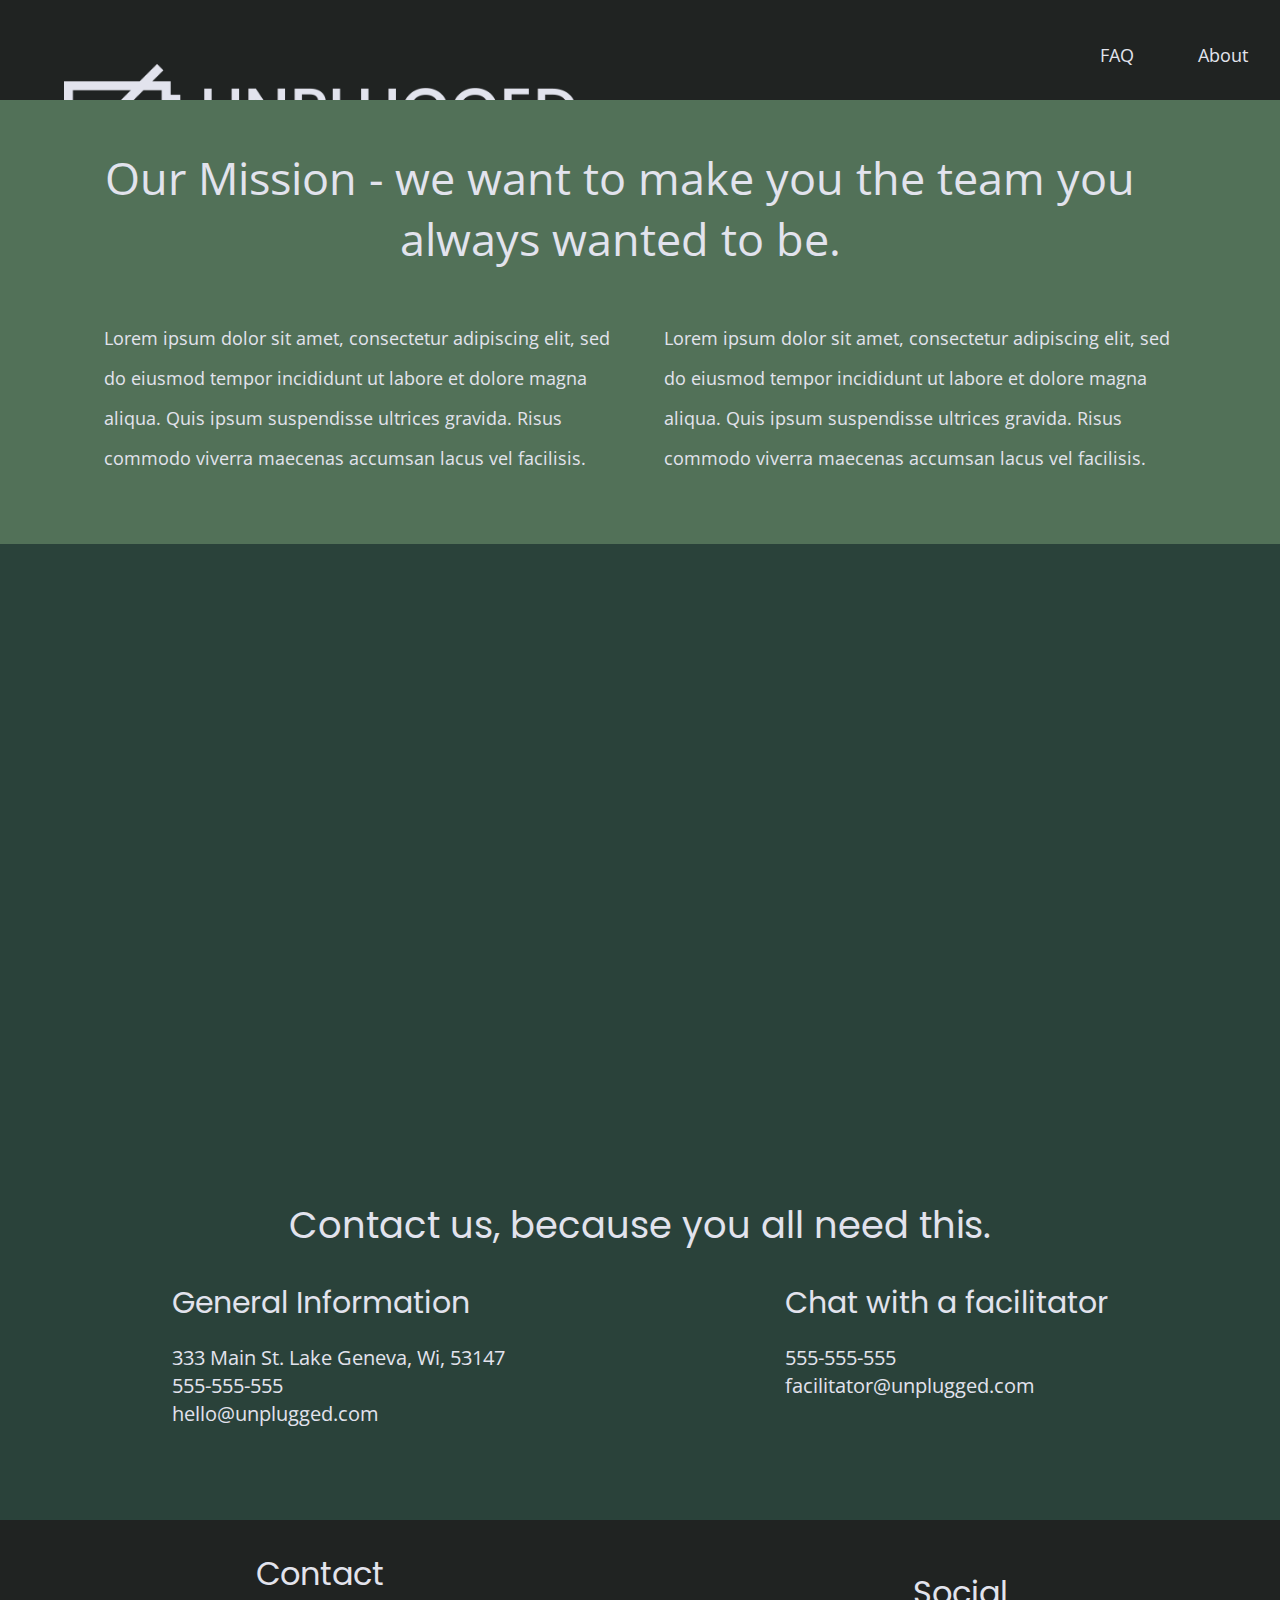
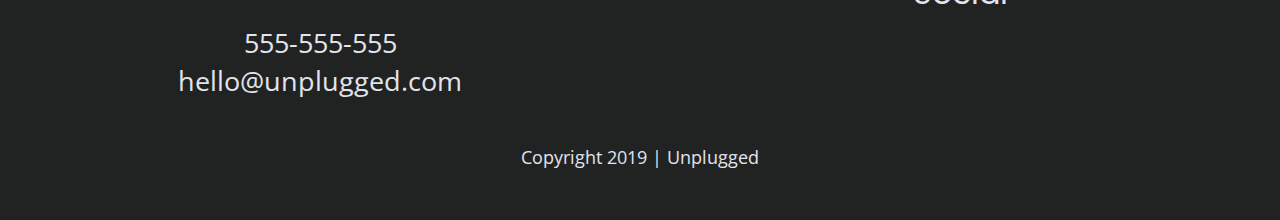
==== commit f699bccf: "adding logo" ====
--- a/about/index.html
+++ b/about/index.html
@@ -17,6 +17,9 @@
   <!-- Google Fonts -->
   <link href="https://fonts.googleapis.com/css?family=Open+Sans:400,700|Poppins:500,700" rel="stylesheet">
 
+  <!-- Font Awesome Icons -->
+  <link rel="stylesheet" href="https://use.fontawesome.com/releases/v5.8.1/css/all.css" integrity="sha384-50oBUHEmvpQ+1lW4y57PTFmhCaXp0ML5d60M1M7uH2+nqUivzIebhndOJK28anvf" crossorigin="anonymous">
+
   <meta name="theme-color" content="#fafafa">
 </head>
 
@@ -31,7 +34,7 @@
     
       <div class="content-wrapper">
         <a href="../index.html">
-          <img src="../index.html" alt="unplugged logo">
+          <img id="logo" src="../img/unpluggedlogo.png" alt="unplugged logo">
         </a>  
      
         <div class="header-divider">
@@ -71,7 +74,9 @@
       </section>
 
       <section class="map">
-        <figure></figure>
+        <figure>
+          <iframe src="https://www.google.com/maps/embed?pb=!1m18!1m12!1m3!1d5752.857071919929!2d-122.79118994436573!3d38.52771141758309!2m3!1f0!2f0!3f0!3m2!1i1024!2i768!4f13.1!3m3!1m2!1s0x80843e8a6255c343%3A0xe689409cbb15ed9c!2sStarbucks!5e0!3m2!1sen!2sus!4v1556309389396!5m2!1sen!2sus" width="600" height="450" frameborder="0" style="border:0" allowfullscreen></iframe>
+        </figure>
       </section>
 
       <section class="contact-section">
@@ -125,9 +130,9 @@
   
             <h4> Social </h4>
             <div class="social-icons">
-              <p><a href="https://www.facebook.com/yoursite" target="_blank"></a></p>
-              <p><a href="https://www.twitter.com"></a></p>
-              <p><a href="https://www.instagram.com"></a></p>
+              <p><a href="https://www.facebook.com/yoursite" target="_blank"><i class="fab fa-facebook"></i></a></p>
+              <p><a href="https://www.twitter.com"><i class="fab fa-twitter"></i></a></p>
+              <p><a href="https://www.instagram.com"><i class="fab fa-instagram"></i></a></p>
             </div>
   
           </div>
--- a/css/main.css
+++ b/css/main.css
@@ -17,6 +17,7 @@
     font-size: 1em;
     line-height: 1.4;
 }
+
 
 /*
  * Remove text-shadow in selection highlight:
@@ -133,7 +134,10 @@
 }
  
 figure {
-        margin: 0;
+    margin: 0;
+}
+address {
+    font-style: normal;
 }
 
 
@@ -144,11 +148,9 @@
     flex-flow: row wrap;
     background: #202322;
     color: #e2e3ed;
-    font-style: normal;
-}
-address p {
-    font-style: normal;
-}
+}
+
+
 
 ul {
     padding: 0;
@@ -160,6 +162,15 @@
     list-style-type: none; 
 }
 
+header figure {
+    width: 100%;
+}
+header img{
+    width: 90%;
+    padding-left:5%;
+    padding-right: 5%;
+    padding-top: 5%;
+}
 .hero-area {
     padding: 0px 1.5rem 0px 1.5rem;
     display: flex;
@@ -205,15 +216,25 @@
     padding-top: 1rem;
     color: #e2e3ed;
 }
+.features i {
+	font-size: 3.75em;
+    margin-bottom: 40px;
+}
+p.fontawesome-icon {
+    text-align: center;
+}
+
 section.features h3 {
-    font-size: 1.4rem;
+    font-size: 1.6rem;
+    text-align: center;
+    padding-bottom: 40px;
 }
 
 .features-item-description {
     padding-left: 3.5em;
     padding-right: 3.5em;
     padding-bottom: 2rem;
-    font-size: 0.875em;
+    font-size: 1em;
     text-align: center;
     margin: 0px;
 }
@@ -252,6 +273,15 @@
     padding-top: 2rem;
     padding-bottom: 2rem;
 }
+footer div.social-icons {
+display: flex;
+justify-content: center;
+}
+div.social-icons p {
+    padding-left: 10px;
+    padding-right: 10px;
+}
+
 
 aside .form {
     margin-top: 30px;
@@ -300,6 +330,28 @@
     margin-top: 0px;
     display: block;
 }
+
+
+section.map {
+    padding-bottom: 2rem;
+    background-color: #2a423a;
+}
+.map figure {
+    width: 100%;
+    height: 0; 
+    padding-bottom: 80%; 
+    overflow: hidden;
+    position: relative;
+}
+ 
+.map iframe {
+    width: 100%;
+    height: 100%;
+    position: absolute; 
+    top: 0; 
+    left: 0; 
+}
+
 section.contact-section {
     background: #2a423a;
     color:  #e2e3ed;
@@ -324,7 +376,6 @@
 }
 
 section.contact-section h4  {
-    font-style: normal;
     font-size: 1.25rem;
 }
 
@@ -355,6 +406,7 @@
 section.contact-section div.content-wrapper{
     padding-left: 2rem;
     padding-right: 2rem;
+    width: 100%;
 }
 
 
@@ -452,21 +504,27 @@
 {
     html {
         width: 100%;
+        height: 100%;
+        background: #202322;
     }
     
     header {
         width: 100%;
     }
 
+    header img{
+        width: 40%;
+        padding-left:5%;
+        padding-right: 5%;
+        padding-top: 5%;
+        padding-bottom: 5%;
+        float: left;
+    }
+
     header div.content-wrapper {
         width: 100%;
     }
 
-    header a {
-        float: left; 
-        padding-left: 25px;
-        padding-right: 25px;
-    } 
     ul {
         float: right;
     }
@@ -490,13 +548,25 @@
     footer .copyright {
         width: 100%;
     }
+    footer div.social-icons {
+        display: flex;
+        justify-content: center;
+    }
+    footer a {
+        padding-left: 1rem;
+        padding-right: 1rem;
+    }
+    
 
     /********* Tablet Homepage *********/
     /***********/
-    .hero-area h1 {             
+    .hero-area {             
        padding-left: 1.7em;
        padding-right: 1.7em;
     } 
+    .hero-area h1 {
+        font-size: 3rem;
+    }
     .form-description {
        padding-left: 3.3em;
        padding-right: 3.3em;
@@ -511,15 +581,20 @@
     aside div.content-wrapper {
         padding: 1.5rem 15% 0px 15%;
     }
-    .features div.content-wrapper h3 {
-        padding-left:3.3em;
-    }
     section.features {
         display: flex;
+        padding-bottom: 3rem;
     }
     .features-items {
         width: 100%;
     }
+
+    section.features h3 {
+        font-size: 2.3rem;
+        padding-left: 2rem;
+        padding-right: 2rem;
+    }
+
     .left {
         width: 50%;
         float: left;
@@ -592,6 +667,28 @@
         font-size: 2rem;
     }
 
+    section.map {
+        padding: 3rem 12rem 0 12rem;
+        background-color: #2a423a;
+    }
+    .map figure {
+        width: 100%;
+        height: 0; 
+        padding-bottom: 60%; 
+        overflow: hidden;
+        position: relative;
+    }
+     
+    .map iframe {
+        width: 100%;
+        height: 100%;
+        position: absolute; 
+        top: 0; 
+        left: 0; 
+    }
+
+
+
     .contact-section, .content-wrapper h2 {
         width: 100%;
     }
@@ -664,7 +761,6 @@
     /********** Footer ************/
     address h4 {
         font-size: 1.875rem;
-        font-style: normal;
     }
     address p {
         font-size: 1.125rem;
@@ -686,9 +782,14 @@
     /*********** Desktop/Laptop Homepage Styles ***********/
     /***********/
     
+    .hero-area div.content-wrapper {
+        height: 31.25rem;
+    }
+    .hero-area {
+        height: 45rem;
+    }
     .hero-area div.content-wrapper h1 {
         width: 100%;
-        height: 31.25rem;
         padding-top: 2rem;
         font-size: 3.75rem;
         margin-top: 0px;
@@ -744,15 +845,18 @@
     /********* Features ********/
 
     section.features h3 {
-        font-size: 2.25rem;
+        font-size: 3rem;
     }
     section.features p {
-        font-size: 1.124rem;
-    }
-    .features-item-description {
-        padding-left: 12.4rem;
-        padding-right: 12.4rem;
-    }
+        font-size: 1.524rem;
+    }
+
+    .features i {
+        font-size: 4em;
+        margin-bottom: 40px;
+    }
+    
+
 
     /********** Reviews ********/
 
@@ -817,7 +921,6 @@
 
     .contact-section div.content-wrapper {
         width: 100%;
-        font-style: normal;
         padding: 2.5rem 0 2.5rem 0;
     }
 
@@ -832,9 +935,6 @@
         text-align: left;
     }
    
-    address p {
-        font-style: normal;
-    }
 
     .contact-section .content-wrapper h2 {
         font-size: 2.3rem;
